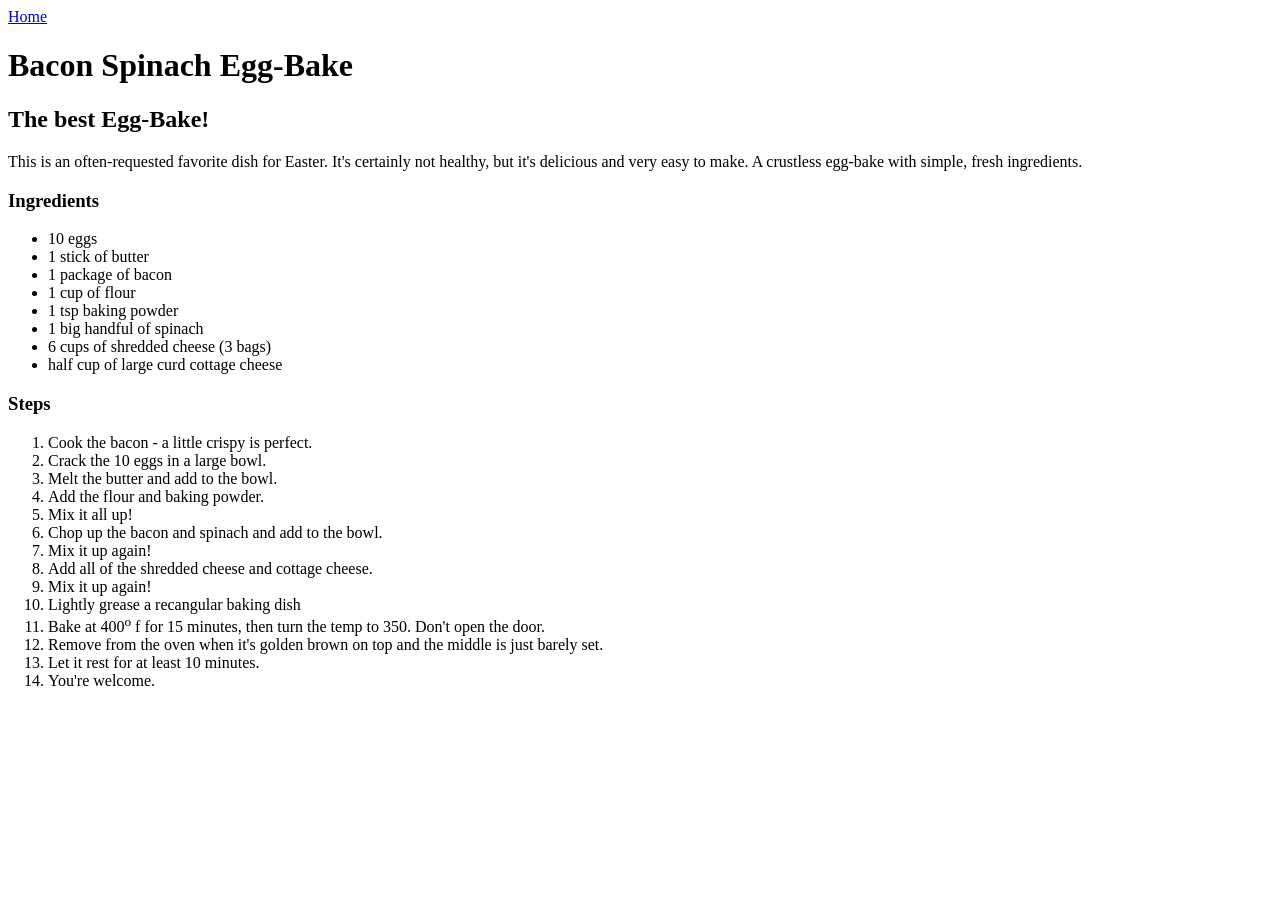
==== recipes/egg-bake.html @ 4070b050 "Create all pages with text and links." ====
<!doctype html>
<html lang="en">
	<head>
		<meta charset="UTF-8" />
		<meta name="viewport" content="width=device-width, initial-scale=1.0" />
		<title>Bacon Spinach Egg-Bake</title>
	</head>
	<body>
		<a href="/index.html">Home</a>
		<h1>Bacon Spinach Egg-Bake</h1>
		<!-- Insert Image of finished dish -->
		<h2>The <strong>best</strong> Egg-Bake!</h2>
		<p>
			This is an often-requested favorite dish for Easter. It's certainly not
			healthy, but it's delicious and very easy to make. A crustless egg-bake
			with simple, fresh ingredients.
		</p>
		<h3>Ingredients</h3>
		<ul>
			<li>10 eggs</li>
			<li>1 stick of butter</li>
			<li>1 package of bacon</li>
			<li>1 cup of flour</li>
			<li>1 tsp baking powder</li>
			<li>1 big handful of spinach</li>
			<li>6 cups of shredded cheese (3 bags)</li>
			<li>half cup of large curd cottage cheese</li>
		</ul>
		<h3>Steps</h3>
		<ol>
			<li>Cook the bacon - a little crispy is perfect.</li>
			<li>Crack the 10 eggs in a large bowl.</li>
			<li>Melt the butter and add to the bowl.</li>
			<li>Add the flour and baking powder.</li>
			<li>Mix it all up!</li>
			<li>Chop up the bacon and spinach and add to the bowl.</li>
			<li>Mix it up again!</li>
			<li>Add all of the shredded cheese and cottage cheese.</li>
			<li>Mix it up again!</li>
			<li>Lightly grease a recangular baking dish</li>
			<li>
				Bake at 400<sup>o</sup> f for 15 minutes, then turn the temp to 350.
				Don't open the door.
			</li>
			<li>
				Remove from the oven when it's golden brown on top and the middle is
				just barely set.
			</li>
			<li>Let it rest for at least 10 minutes.</li>
			<li>You're welcome.</li>
		</ol>
	</body>
</html>
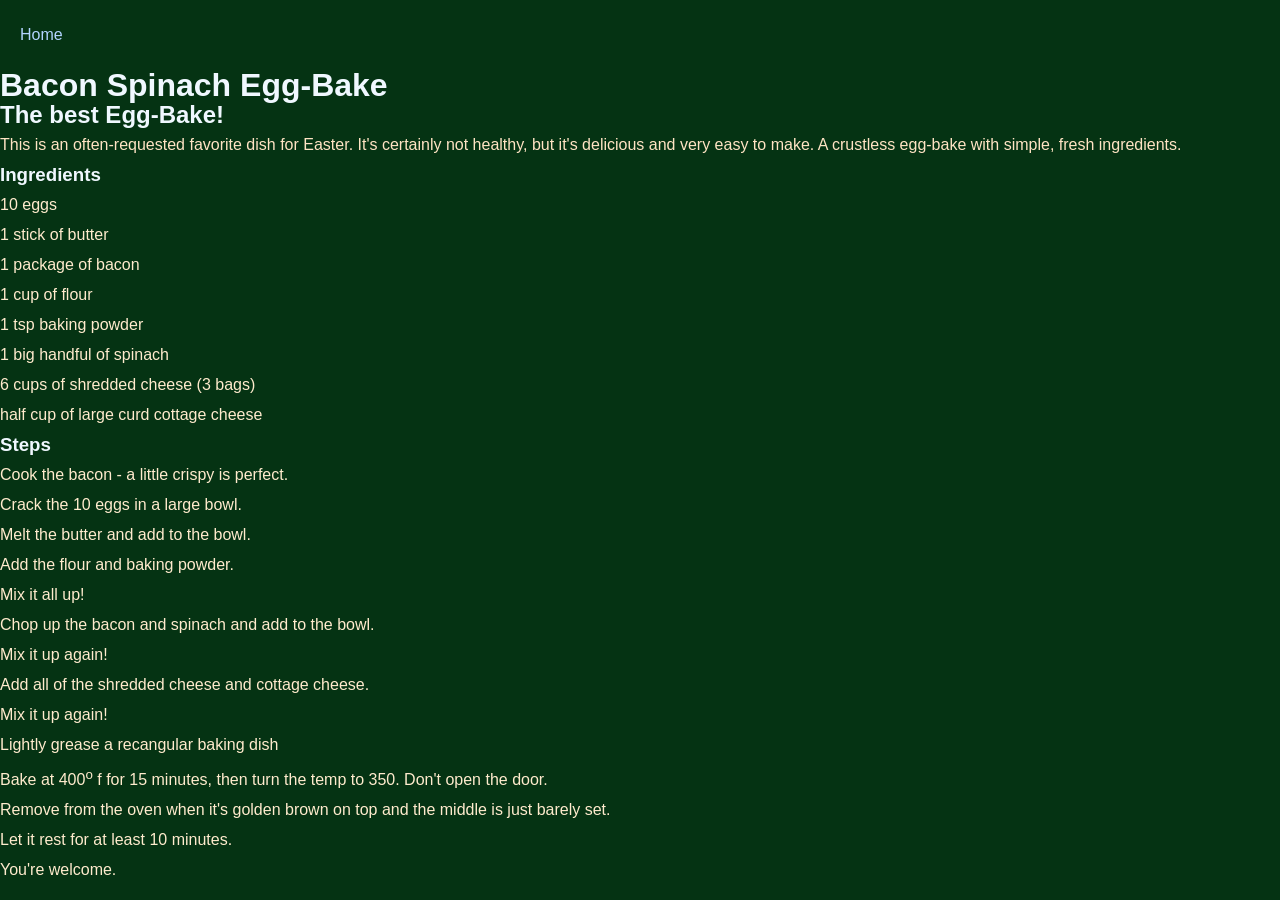
==== commit 57384001: "Start styling Add style.css, background, color, some ugly typography.  Todo: Take some time to style" ====
--- a/recipes/egg-bake.html
+++ b/recipes/egg-bake.html
@@ -4,9 +4,12 @@
 		<meta charset="UTF-8" />
 		<meta name="viewport" content="width=device-width, initial-scale=1.0" />
 		<title>Bacon Spinach Egg-Bake</title>
+		<link rel="stylesheet" href="../style.css" />
 	</head>
 	<body>
-		<a href="/index.html">Home</a>
+		<nav>
+			<a href="../index.html">Home</a>
+		</nav>
 		<h1>Bacon Spinach Egg-Bake</h1>
 		<!-- Insert Image of finished dish -->
 		<h2>The <strong>best</strong> Egg-Bake!</h2>
--- a/style.css
+++ b/style.css
@@ -0,0 +1,29 @@
+* {
+	box-sizing: border-box;
+	margin: 0;
+	padding: 0;
+}
+body {
+	font-family: Verdana, Geneva, Tahoma, sans-serif;
+	background-color: #053313;
+	line-height: 30px;
+}
+a {
+	text-decoration: none;
+	color: rgb(179, 212, 255);
+}
+nav {
+	padding: 20px;
+}
+h1,
+h2,
+h3 {
+	color: aliceblue;
+}
+
+p {
+	color: bisque;
+}
+li {
+	color: blanchedalmond;
+}
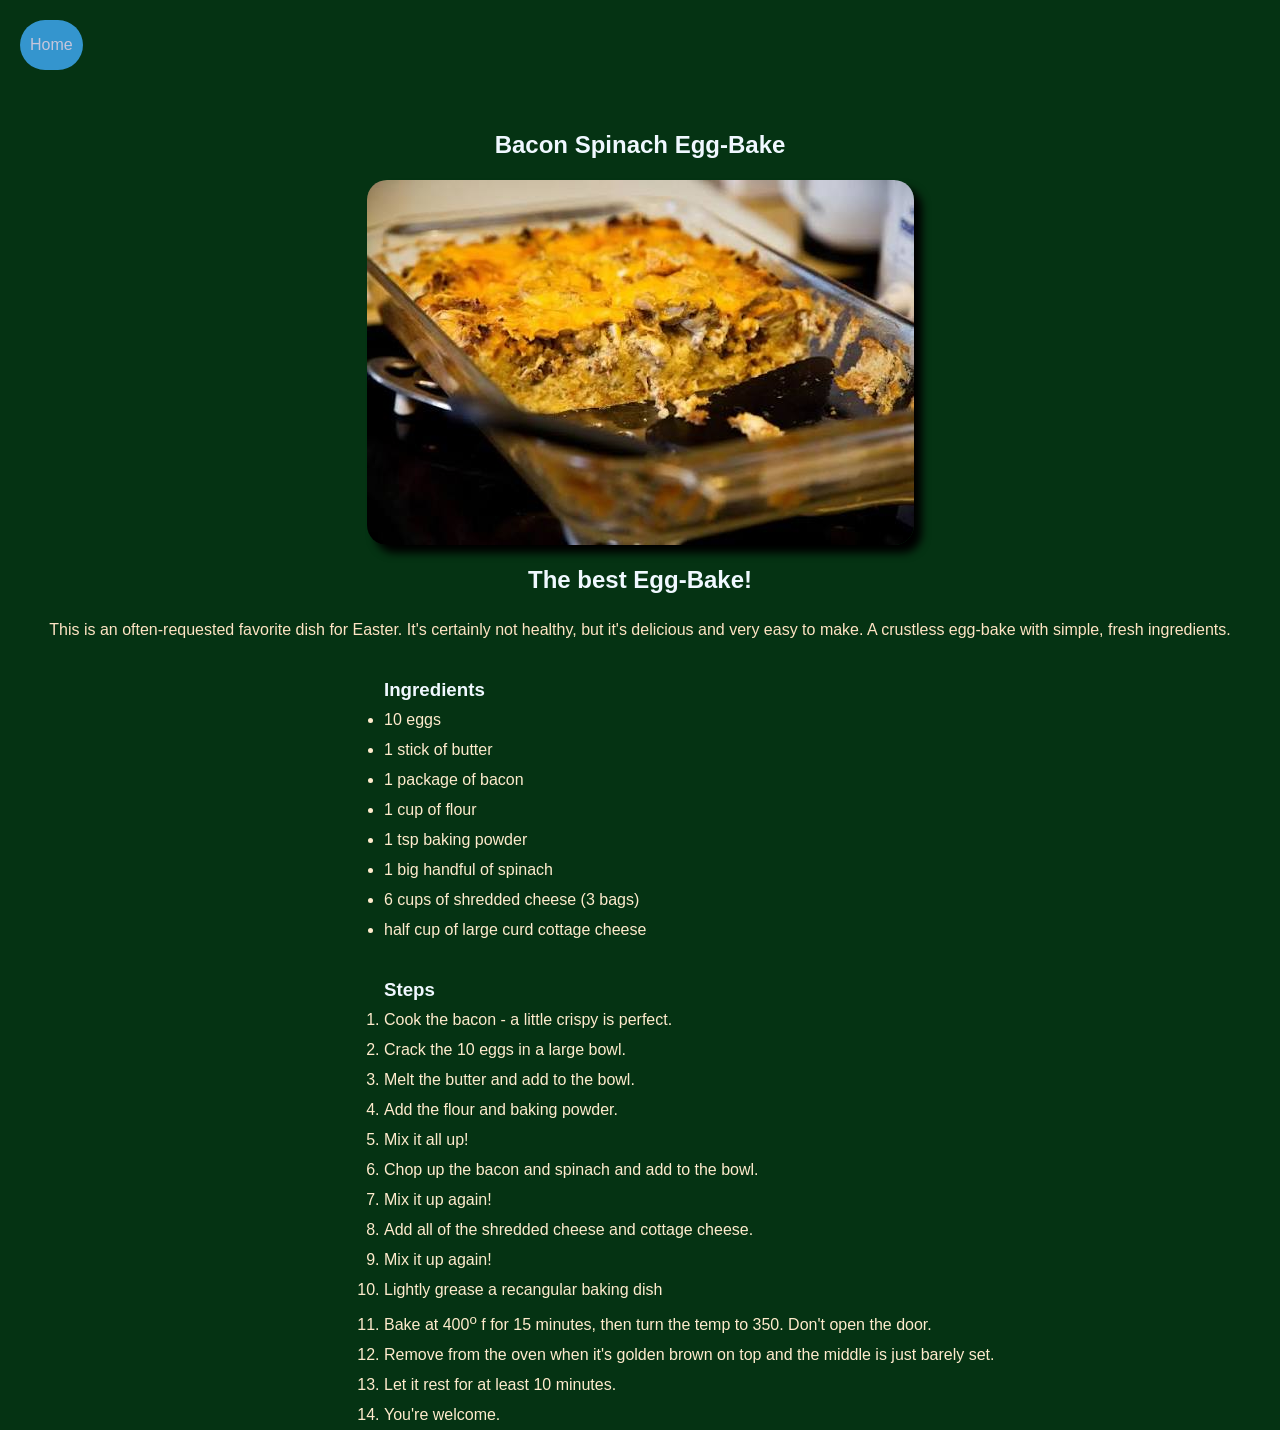
==== commit 9a4ae2ed: "Complete basic styling Add images to recipe pages.  Apply basic styling to all pages. Replace index." ====
--- a/recipes/egg-bake.html
+++ b/recipes/egg-bake.html
@@ -10,47 +10,57 @@
 		<nav>
 			<a href="../index.html">Home</a>
 		</nav>
-		<h1>Bacon Spinach Egg-Bake</h1>
-		<!-- Insert Image of finished dish -->
-		<h2>The <strong>best</strong> Egg-Bake!</h2>
-		<p>
-			This is an often-requested favorite dish for Easter. It's certainly not
-			healthy, but it's delicious and very easy to make. A crustless egg-bake
-			with simple, fresh ingredients.
-		</p>
-		<h3>Ingredients</h3>
-		<ul>
-			<li>10 eggs</li>
-			<li>1 stick of butter</li>
-			<li>1 package of bacon</li>
-			<li>1 cup of flour</li>
-			<li>1 tsp baking powder</li>
-			<li>1 big handful of spinach</li>
-			<li>6 cups of shredded cheese (3 bags)</li>
-			<li>half cup of large curd cottage cheese</li>
-		</ul>
-		<h3>Steps</h3>
-		<ol>
-			<li>Cook the bacon - a little crispy is perfect.</li>
-			<li>Crack the 10 eggs in a large bowl.</li>
-			<li>Melt the butter and add to the bowl.</li>
-			<li>Add the flour and baking powder.</li>
-			<li>Mix it all up!</li>
-			<li>Chop up the bacon and spinach and add to the bowl.</li>
-			<li>Mix it up again!</li>
-			<li>Add all of the shredded cheese and cottage cheese.</li>
-			<li>Mix it up again!</li>
-			<li>Lightly grease a recangular baking dish</li>
-			<li>
-				Bake at 400<sup>o</sup> f for 15 minutes, then turn the temp to 350.
-				Don't open the door.
-			</li>
-			<li>
-				Remove from the oven when it's golden brown on top and the middle is
-				just barely set.
-			</li>
-			<li>Let it rest for at least 10 minutes.</li>
-			<li>You're welcome.</li>
-		</ol>
+		<main>
+			<section class="title">
+				<h1>Bacon Spinach Egg-Bake</h1>
+				<img src="../images/eggbake.jpeg" />
+				<h2>The <strong>best</strong> Egg-Bake!</h2>
+				<p>
+					This is an often-requested favorite dish for Easter. It's certainly
+					not healthy, but it's delicious and very easy to make. A crustless
+					egg-bake with simple, fresh ingredients.
+				</p>
+			</section>
+			<div class="recipe">
+				<section class="ingredients">
+					<h3>Ingredients</h3>
+					<ul>
+						<li>10 eggs</li>
+						<li>1 stick of butter</li>
+						<li>1 package of bacon</li>
+						<li>1 cup of flour</li>
+						<li>1 tsp baking powder</li>
+						<li>1 big handful of spinach</li>
+						<li>6 cups of shredded cheese (3 bags)</li>
+						<li>half cup of large curd cottage cheese</li>
+					</ul>
+				</section>
+				<section class="steps">
+					<h3>Steps</h3>
+					<ol>
+						<li>Cook the bacon - a little crispy is perfect.</li>
+						<li>Crack the 10 eggs in a large bowl.</li>
+						<li>Melt the butter and add to the bowl.</li>
+						<li>Add the flour and baking powder.</li>
+						<li>Mix it all up!</li>
+						<li>Chop up the bacon and spinach and add to the bowl.</li>
+						<li>Mix it up again!</li>
+						<li>Add all of the shredded cheese and cottage cheese.</li>
+						<li>Mix it up again!</li>
+						<li>Lightly grease a recangular baking dish</li>
+						<li>
+							Bake at 400<sup>o</sup> f for 15 minutes, then turn the temp to
+							350. Don't open the door.
+						</li>
+						<li>
+							Remove from the oven when it's golden brown on top and the middle
+							is just barely set.
+						</li>
+						<li>Let it rest for at least 10 minutes.</li>
+						<li>You're welcome.</li>
+					</ol>
+				</section>
+			</div>
+		</main>
 	</body>
 </html>
--- a/style.css
+++ b/style.css
@@ -10,15 +10,47 @@
 }
 a {
 	text-decoration: none;
-	color: rgb(179, 212, 255);
+	color: rgb(198, 198, 219);
 }
 nav {
-	padding: 20px;
+	display: inline-block;
+	padding: 10px;
+	background-color: rgb(52, 149, 206);
+	border-radius: 40px;
+	margin: 20px 20px;
 }
 h1,
 h2,
 h3 {
 	color: aliceblue;
+}
+.header {
+	padding: 30px;
+	text-align: center;
+	background: linear-gradient(90deg, rgb(53, 14, 14), rgb(59, 59, 3));
+	color: rgb(160, 160, 214);
+	text-shadow: 4px 4px 2px black;
+	box-shadow: 0 4px 2px black;
+}
+img {
+	border-radius: 20px;
+	box-shadow: 8px 8px 8px black;
+}
+.card-row {
+	display: flex;
+	justify-content: space-evenly;
+	margin-top: 40px;
+}
+.card {
+	box-shadow: 2px 2px 2px black;
+	padding: 40px;
+	background: linear-gradient(
+		to right,
+		rgb(80, 53, 13),
+		rgb(6, 44, 6),
+		rgb(25, 92, 25)
+	);
+	border-radius: 20px;
 }
 
 p {
@@ -27,3 +59,21 @@
 li {
 	color: blanchedalmond;
 }
+
+.title {
+	margin-top: 40px;
+	display: flex;
+	flex-direction: column;
+	align-items: center;
+	gap: 20px;
+}
+.recipe {
+	margin-top: 30px;
+	margin-left: 30%;
+	display: flex;
+	flex-direction: column;
+	gap: 30px;
+	align-items: flex-start;
+}
+.ingredients {
+}
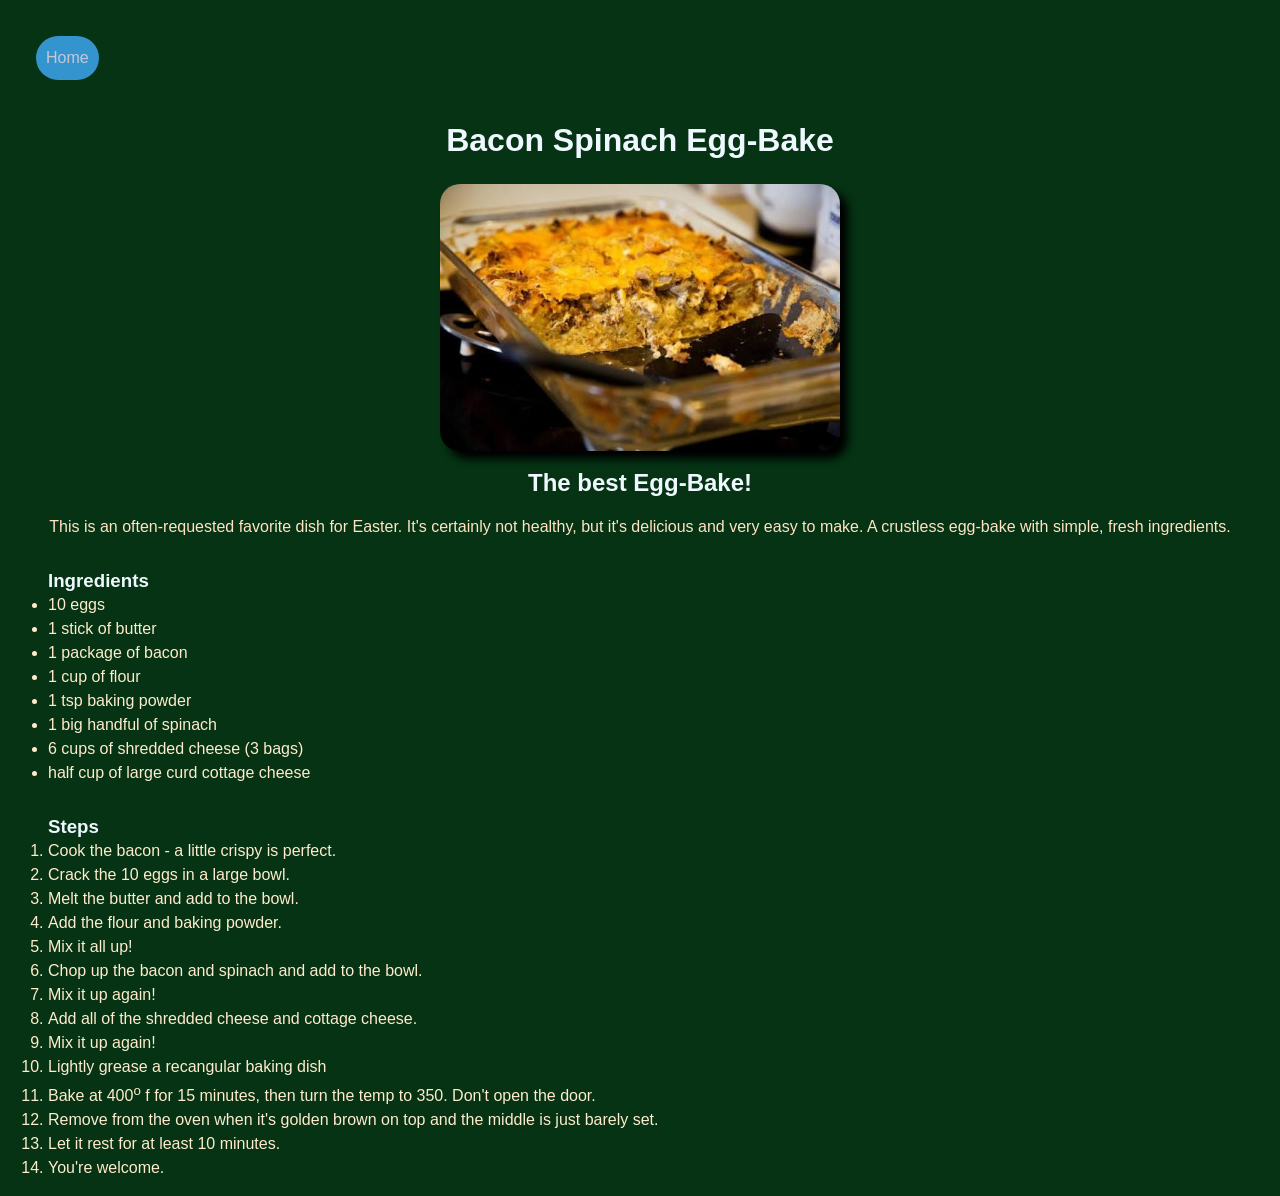
==== commit a38e858a: "Fix styling for now.  Add template for new entries." ====
--- a/recipes/egg-bake.html
+++ b/recipes/egg-bake.html
@@ -1,66 +1,66 @@
 <!doctype html>
 <html lang="en">
-	<head>
-		<meta charset="UTF-8" />
-		<meta name="viewport" content="width=device-width, initial-scale=1.0" />
-		<title>Bacon Spinach Egg-Bake</title>
-		<link rel="stylesheet" href="../style.css" />
-	</head>
-	<body>
-		<nav>
-			<a href="../index.html">Home</a>
-		</nav>
-		<main>
-			<section class="title">
-				<h1>Bacon Spinach Egg-Bake</h1>
-				<img src="../images/eggbake.jpeg" />
-				<h2>The <strong>best</strong> Egg-Bake!</h2>
-				<p>
-					This is an often-requested favorite dish for Easter. It's certainly
-					not healthy, but it's delicious and very easy to make. A crustless
-					egg-bake with simple, fresh ingredients.
-				</p>
-			</section>
-			<div class="recipe">
-				<section class="ingredients">
-					<h3>Ingredients</h3>
-					<ul>
-						<li>10 eggs</li>
-						<li>1 stick of butter</li>
-						<li>1 package of bacon</li>
-						<li>1 cup of flour</li>
-						<li>1 tsp baking powder</li>
-						<li>1 big handful of spinach</li>
-						<li>6 cups of shredded cheese (3 bags)</li>
-						<li>half cup of large curd cottage cheese</li>
-					</ul>
-				</section>
-				<section class="steps">
-					<h3>Steps</h3>
-					<ol>
-						<li>Cook the bacon - a little crispy is perfect.</li>
-						<li>Crack the 10 eggs in a large bowl.</li>
-						<li>Melt the butter and add to the bowl.</li>
-						<li>Add the flour and baking powder.</li>
-						<li>Mix it all up!</li>
-						<li>Chop up the bacon and spinach and add to the bowl.</li>
-						<li>Mix it up again!</li>
-						<li>Add all of the shredded cheese and cottage cheese.</li>
-						<li>Mix it up again!</li>
-						<li>Lightly grease a recangular baking dish</li>
-						<li>
-							Bake at 400<sup>o</sup> f for 15 minutes, then turn the temp to
-							350. Don't open the door.
-						</li>
-						<li>
-							Remove from the oven when it's golden brown on top and the middle
-							is just barely set.
-						</li>
-						<li>Let it rest for at least 10 minutes.</li>
-						<li>You're welcome.</li>
-					</ol>
-				</section>
-			</div>
-		</main>
-	</body>
+  <head>
+    <meta charset="UTF-8" />
+    <meta name="viewport" content="width=device-width, initial-scale=1.0" />
+    <title>Bacon Spinach Egg-Bake</title>
+    <link rel="stylesheet" href="../style.css?v=1.02" />
+  </head>
+  <body>
+    <nav>
+      <a href="../index.html">Home</a>
+    </nav>
+    <main>
+      <section class="title">
+        <h1 class="titleH1">Bacon Spinach Egg-Bake</h1>
+        <img src="../images/eggbake.jpeg" alt="a half eaten pan of egg-bake" />
+        <h2>The <strong>best</strong> Egg-Bake!</h2>
+        <p>
+          This is an often-requested favorite dish for Easter. It's certainly
+          not healthy, but it's delicious and very easy to make. A crustless
+          egg-bake with simple, fresh ingredients.
+        </p>
+      </section>
+      <div class="recipe">
+        <section class="ingredients">
+          <h3>Ingredients</h3>
+          <ul>
+            <li>10 eggs</li>
+            <li>1 stick of butter</li>
+            <li>1 package of bacon</li>
+            <li>1 cup of flour</li>
+            <li>1 tsp baking powder</li>
+            <li>1 big handful of spinach</li>
+            <li>6 cups of shredded cheese (3 bags)</li>
+            <li>half cup of large curd cottage cheese</li>
+          </ul>
+        </section>
+        <section class="steps">
+          <h3>Steps</h3>
+          <ol>
+            <li>Cook the bacon - a little crispy is perfect.</li>
+            <li>Crack the 10 eggs in a large bowl.</li>
+            <li>Melt the butter and add to the bowl.</li>
+            <li>Add the flour and baking powder.</li>
+            <li>Mix it all up!</li>
+            <li>Chop up the bacon and spinach and add to the bowl.</li>
+            <li>Mix it up again!</li>
+            <li>Add all of the shredded cheese and cottage cheese.</li>
+            <li>Mix it up again!</li>
+            <li>Lightly grease a recangular baking dish</li>
+            <li>
+              Bake at 400<sup>o</sup> f for 15 minutes, then turn the temp to
+              350. Don't open the door.
+            </li>
+            <li>
+              Remove from the oven when it's golden brown on top and the middle
+              is just barely set.
+            </li>
+            <li>Let it rest for at least 10 minutes.</li>
+            <li>You're welcome.</li>
+          </ol>
+        </section>
+      </div>
+    </main>
+  </body>
 </html>
--- a/style.css
+++ b/style.css
@@ -1,79 +1,103 @@
 * {
-	box-sizing: border-box;
-	margin: 0;
-	padding: 0;
+  box-sizing: border-box;
+  margin: 0;
+  padding: 0;
 }
 body {
-	font-family: Verdana, Geneva, Tahoma, sans-serif;
-	background-color: #053313;
-	line-height: 30px;
+  font-family: Verdana, Geneva, Tahoma, sans-serif;
+  background-color: #053313;
+  line-height: 1.5rem;
+  padding: 1rem;
 }
 a {
-	text-decoration: none;
-	color: rgb(198, 198, 219);
+  text-decoration: none;
+  color: rgb(198, 198, 219);
 }
 nav {
-	display: inline-block;
-	padding: 10px;
-	background-color: rgb(52, 149, 206);
-	border-radius: 40px;
-	margin: 20px 20px;
+  display: inline-block;
+  padding: 10px;
+  background-color: rgb(52, 149, 206);
+  border-radius: 40px;
+  margin: 20px 20px;
 }
 h1,
 h2,
 h3 {
-	color: aliceblue;
+  color: aliceblue;
 }
 .header {
-	padding: 30px;
-	text-align: center;
-	background: linear-gradient(90deg, rgb(53, 14, 14), rgb(59, 59, 3));
-	color: rgb(160, 160, 214);
-	text-shadow: 4px 4px 2px black;
-	box-shadow: 0 4px 2px black;
+  padding: 30px;
+  text-align: center;
+  background: linear-gradient(90deg, rgb(53, 14, 14), rgb(59, 59, 3));
+  color: rgb(160, 160, 214);
+  text-shadow: 4px 4px 2px black;
+  box-shadow: 0 4px 2px black;
+  border-radius: 2rem;
 }
 img {
-	border-radius: 20px;
-	box-shadow: 8px 8px 8px black;
+  width: 100%;
+  max-width: 400px; /* Constrains the image so it doesn't break flexbox */
+  height: auto; /* Maintains correct aspect ratio */
+  border-radius: 20px;
+  box-shadow: 8px 8px 8px black;
 }
 .card-row {
-	display: flex;
-	justify-content: space-evenly;
-	margin-top: 40px;
-}
-.card {
-	box-shadow: 2px 2px 2px black;
-	padding: 40px;
-	background: linear-gradient(
-		to right,
-		rgb(80, 53, 13),
-		rgb(6, 44, 6),
-		rgb(25, 92, 25)
-	);
-	border-radius: 20px;
+  display: flex;
+  justify-content: center;
+  flex-wrap: wrap; /* Wraps cards onto multiple rows */
+  margin-top: 40px;
+  gap: 1rem; /* Space between the cards */
+  padding: 0 15px; /* Keeps cards from touching screen edges */
 }
 
+.card {
+  box-shadow: 2px 2px 2px black;
+  padding: 0.2rem;
+  background: linear-gradient(
+    to right,
+    rgb(80, 53, 13),
+    rgb(6, 44, 6),
+    rgb(25, 92, 25)
+  );
+  border-radius: 20px;
+  font-size: 0.9rem; /* Slightly smaller font for tight spaces */
+
+  /* Key changes for 2 columns on 375px screens */
+  flex: 1 1 140px; /* Basis of 140px lets two fit side-by-side on ~375px */
+  max-width: 320px; /* Caps card width on large desktop screens */
+  min-height: 120px;
+  display: flex;
+  flex-direction: column;
+  justify-content: center;
+  align-items: center;
+  text-align: center;
+}
 p {
-	color: bisque;
+  color: bisque;
 }
 li {
-	color: blanchedalmond;
+  color: blanchedalmond;
 }
 
 .title {
-	margin-top: 40px;
-	display: flex;
-	flex-direction: column;
-	align-items: center;
-	gap: 20px;
+  margin-top: 1rem;
+  display: flex;
+  flex-direction: column;
+  align-items: center;
+  gap: 20px;
+  text-align: center; /* Ensures proper alignment when wrapping */
+}
+
+.titleH1 {
+  font-size: 2rem; /* Make sure it scales nicely */
+  line-height: 1.5; /* Clean proportional line spacing */
+  padding: 0 10px; /* Prevents text from hitting the screen edges on narrow 375px screens */
 }
 .recipe {
-	margin-top: 30px;
-	margin-left: 30%;
-	display: flex;
-	flex-direction: column;
-	gap: 30px;
-	align-items: flex-start;
+  margin-top: 30px;
+  margin-left: 2rem;
+  display: flex;
+  flex-direction: column;
+  gap: 30px;
+  align-items: flex-start;
 }
-.ingredients {
-}
